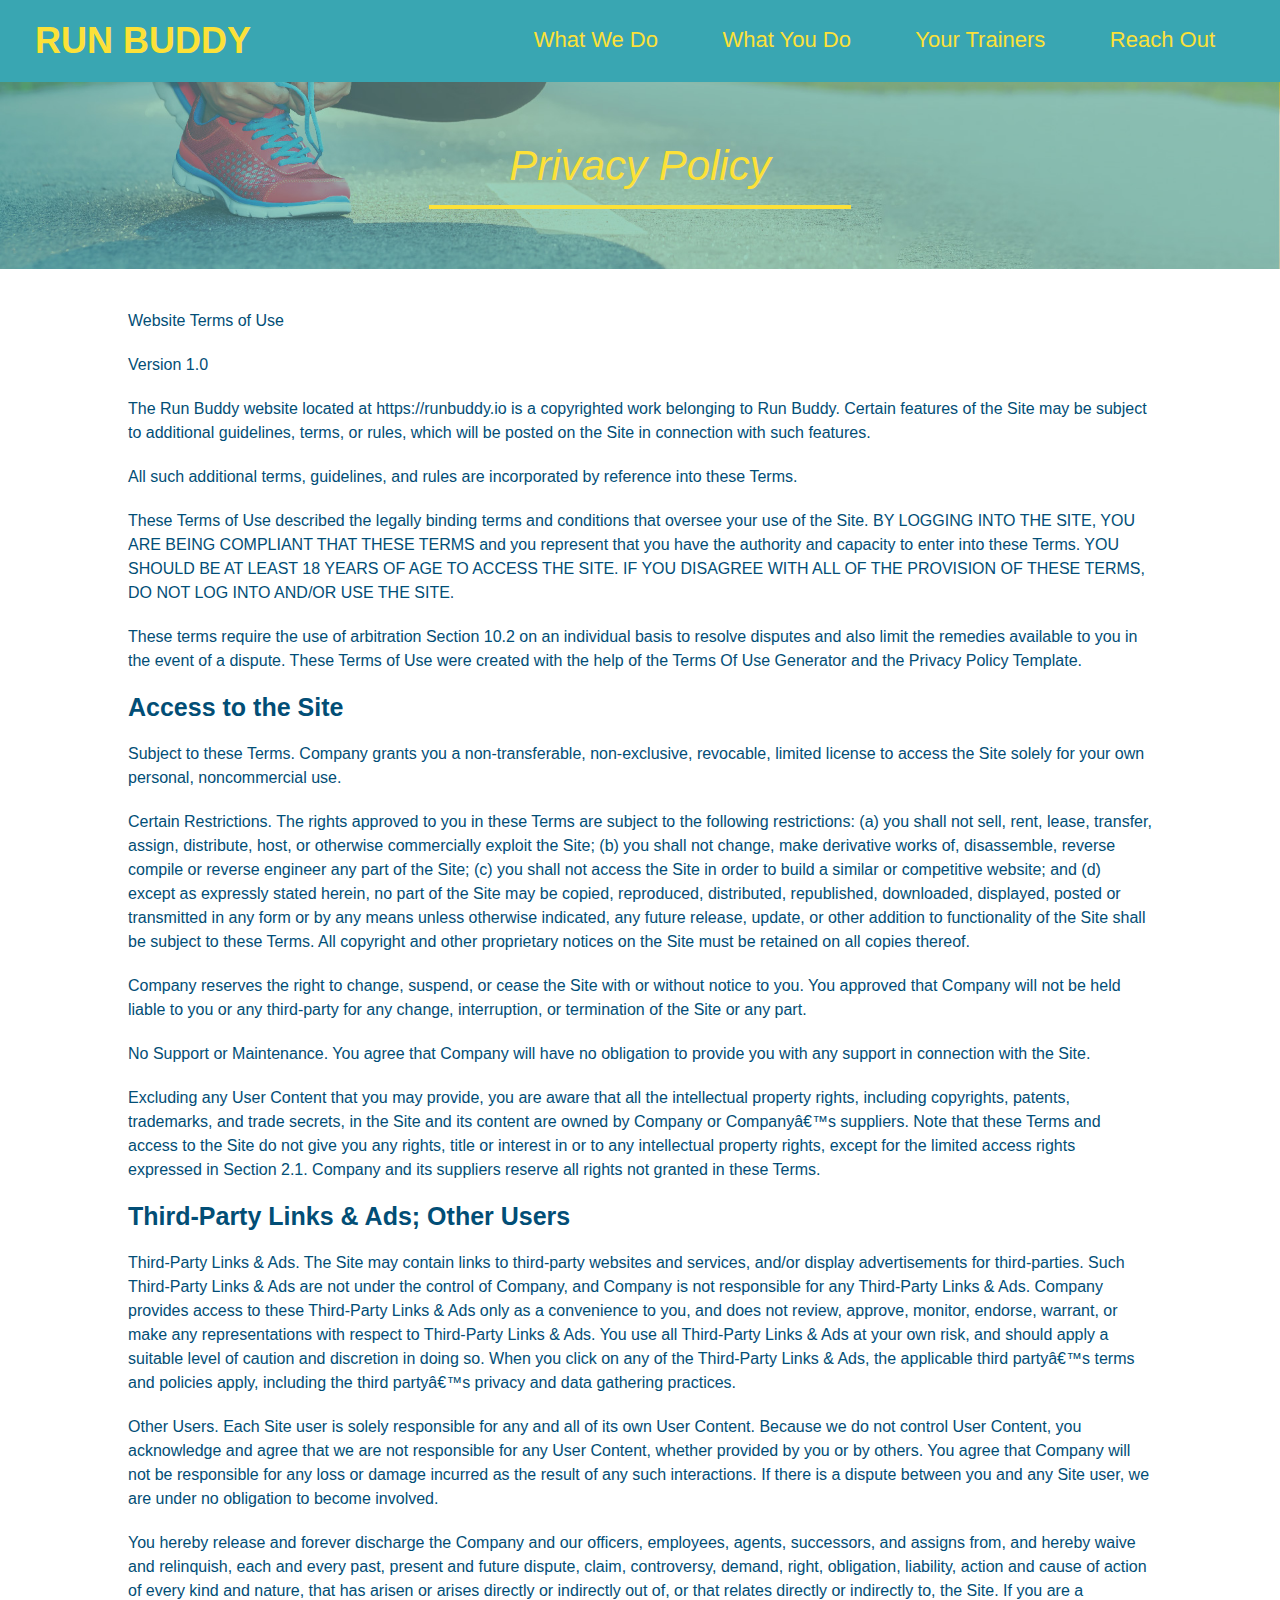
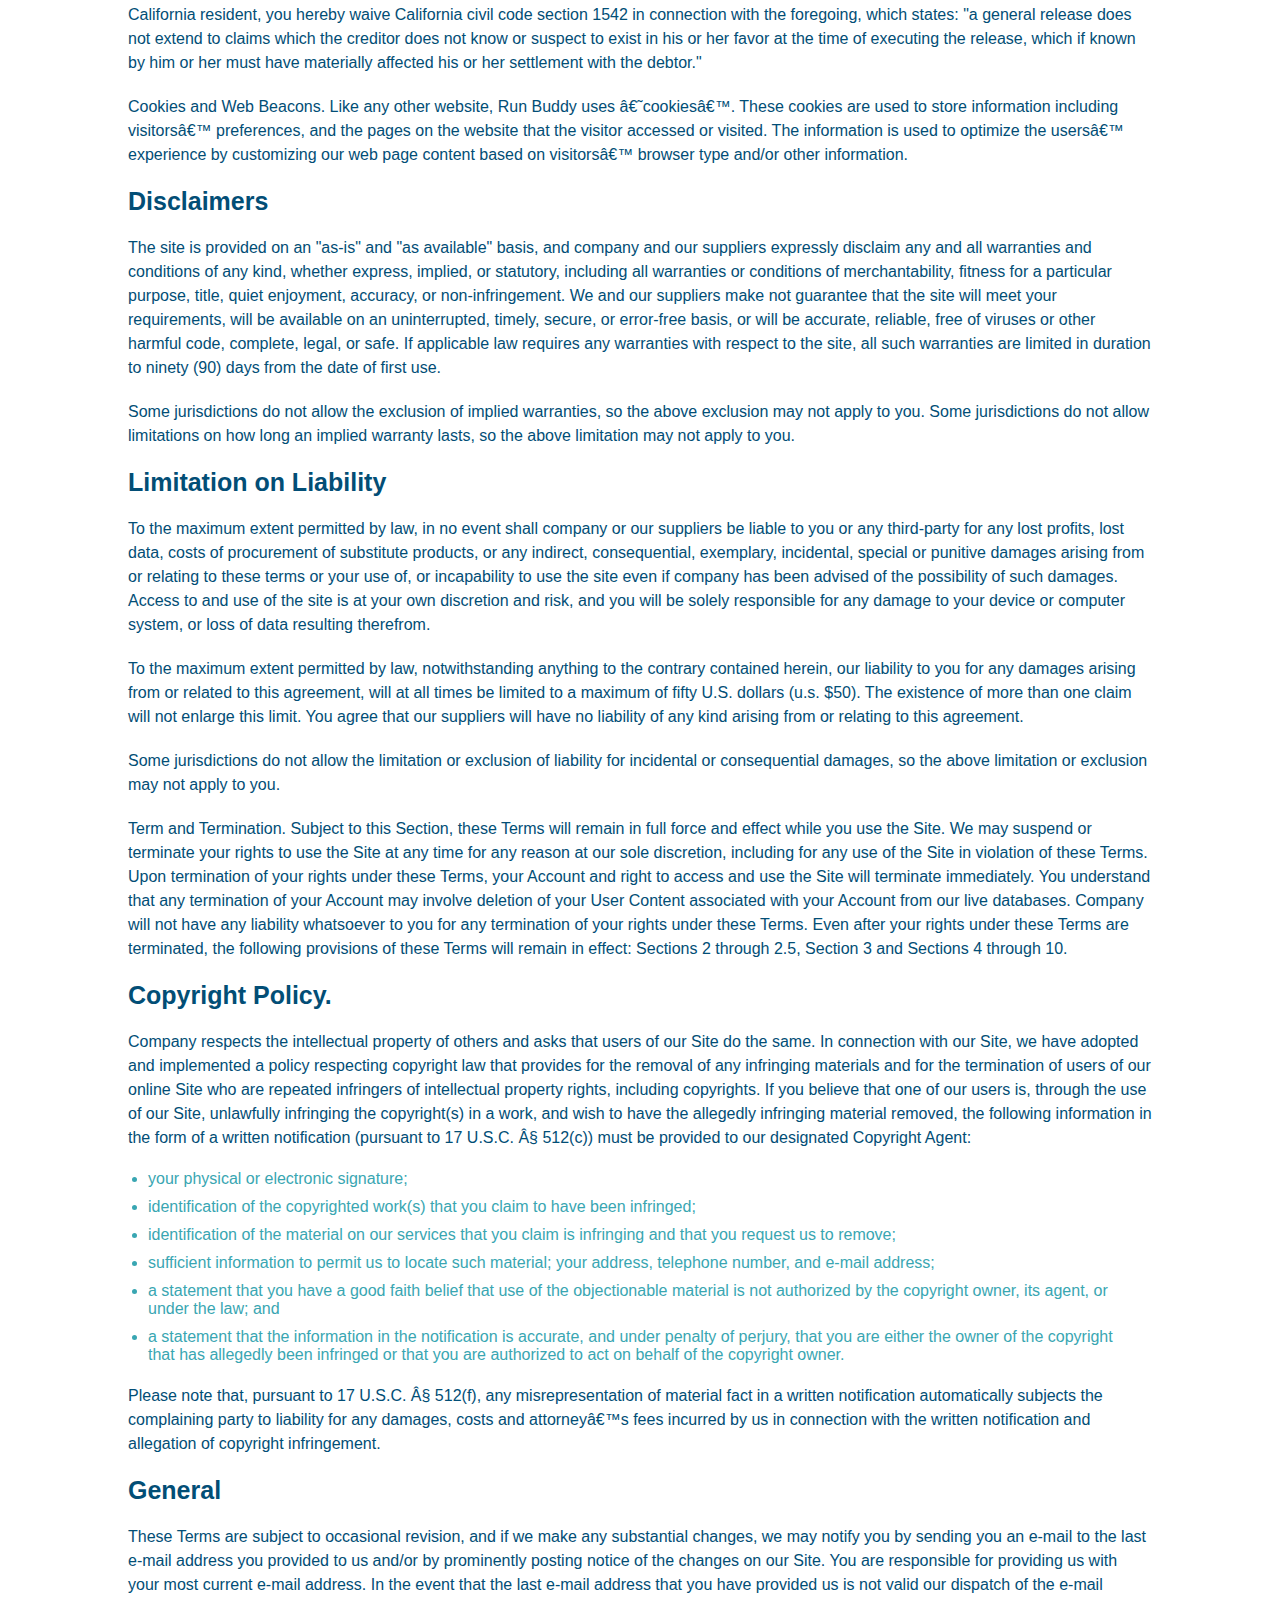
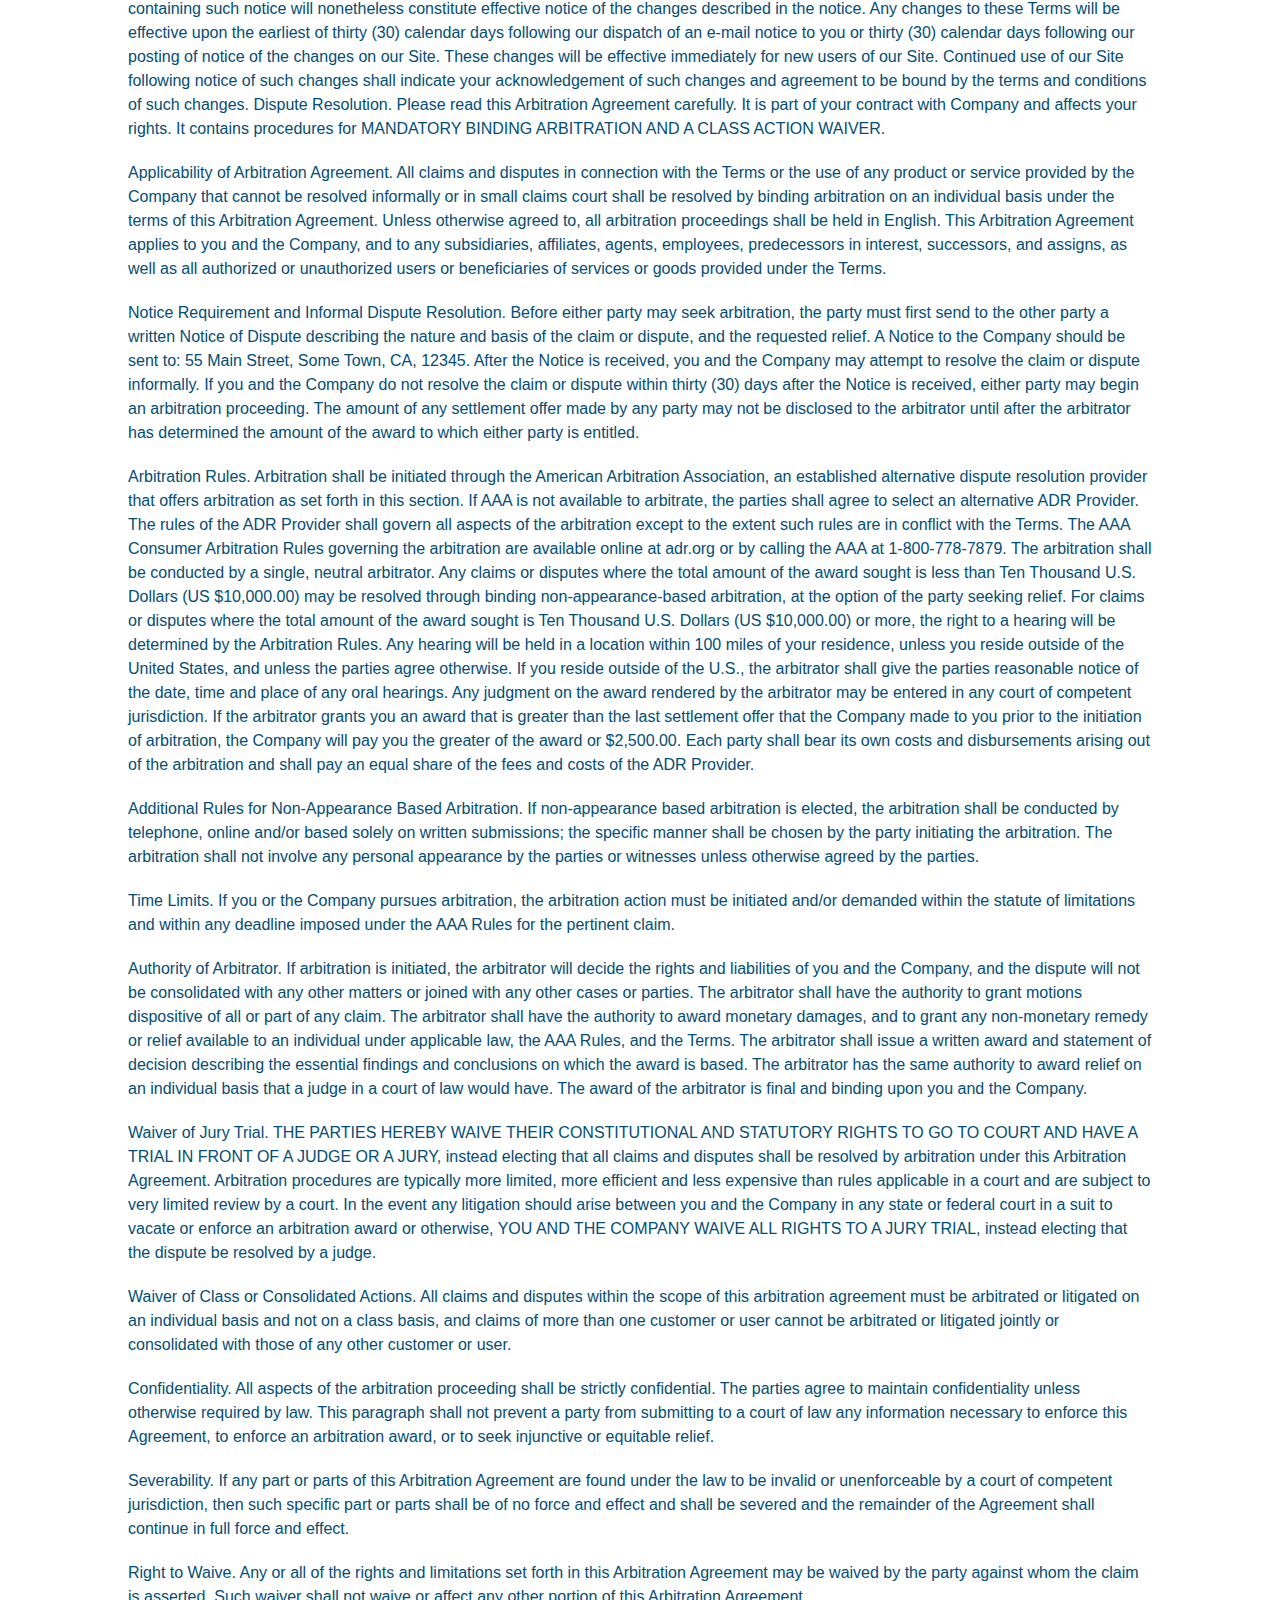
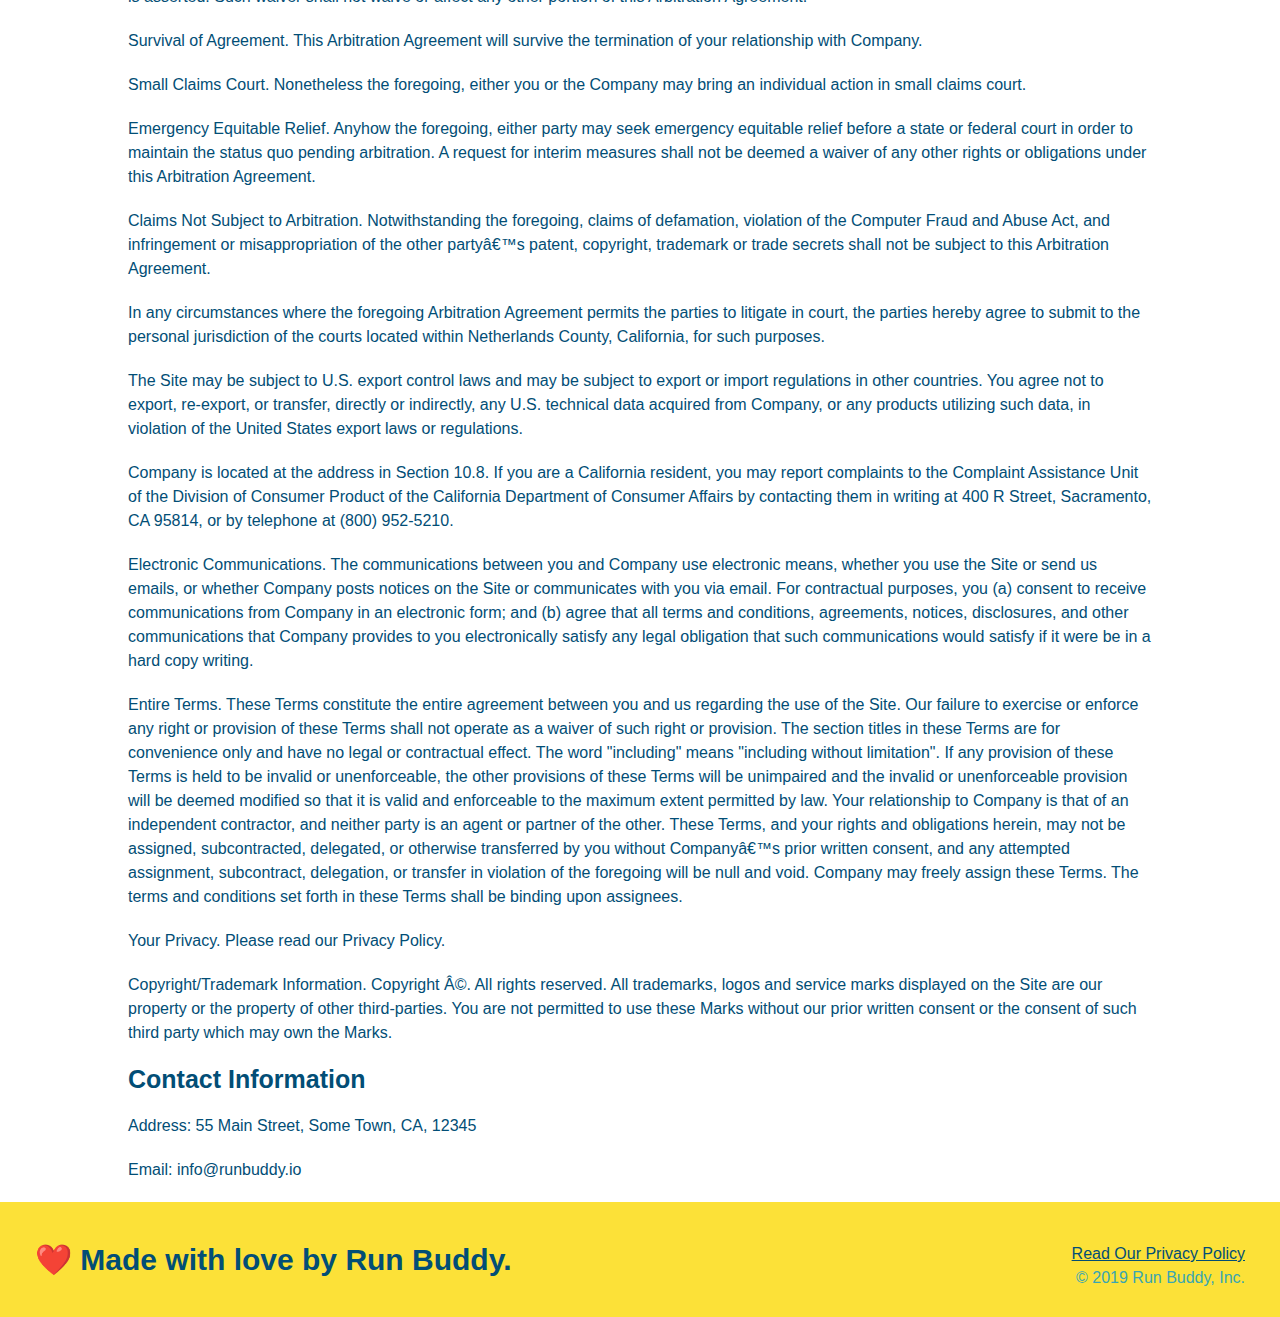
==== privacy-policy.html @ bdd47d27 "add privacy policy and style sheet" ====
<html lang="en">
  <head>
    <meta charset="UTF-8" />
    <title>Privacy Policy - Run Buddy</title>
    <link rel="stylesheet" href="./assets/css/style.css" />
    <link rel="stylesheet" href="./assets/css/secondary-styles.css" />
   
  </head>
  <body>
    <header>
         
        <h1>
            <a href="/">RUN BUDDY</a>
        </h1>
        <nav>
            <ul>
                <li>
                    <a href="./index.html#what-we-do">What We Do</a>
                </li>
                <li>
                    <a href="./index.html#what-you-do">What You Do</a>
                </li>
                <li>
                    <a href="./index.html#your-trainers">Your Trainers</a>
                </li>
                <li>
                    <a href="./index.html#reach-out">Reach Out</a>
                </li>
            </ul>
        </nav> 
    </header>
    <section class="hero">
        <h2 class="page-title">
            Privacy Policy
          </h2>
    </section>
        <article class="secondary-content">
        
              
      <p>
        Website Terms of Use
      </p>

      <p>
        Version 1.0
      </p>

      <p>
        The Run Buddy website located at https://runbuddy.io is a copyrighted work belonging to Run Buddy. Certain
        features of the Site may be subject to additional guidelines, terms, or rules, which will be posted on the Site
        in connection with such features.
      </p>

      <p>
        All such additional terms, guidelines, and rules are incorporated by reference into these Terms.
      </p>

      <p>
        These Terms of Use described the legally binding terms and conditions that oversee your use of the Site. BY
        LOGGING INTO THE SITE, YOU ARE BEING COMPLIANT THAT THESE TERMS and you represent that you have the authority
        and capacity to enter into these Terms. YOU SHOULD BE AT LEAST 18 YEARS OF AGE TO ACCESS THE SITE. IF YOU
        DISAGREE WITH ALL OF THE PROVISION OF THESE TERMS, DO NOT LOG INTO AND/OR USE THE SITE.
      </p>

      <p>
        These terms require the use of arbitration Section 10.2 on an individual basis to resolve disputes and also
        limit the remedies available to you in the event of a dispute. These Terms of Use were created with the help of
        the Terms Of Use Generator and the Privacy Policy Template.
      </p>

      <h3>
        Access to the Site
      </h3>

      <p>
        Subject to these Terms. Company grants you a non-transferable, non-exclusive, revocable, limited license to
        access the Site solely for your own personal, noncommercial use.
      </p>

      <p>
        Certain Restrictions. The rights approved to you in these Terms are subject to the following restrictions: (a)
        you shall not sell, rent, lease, transfer, assign, distribute, host, or otherwise commercially exploit the Site;
        (b) you shall not change, make derivative works of, disassemble, reverse compile or reverse engineer any part of
        the Site; (c) you shall not access the Site in order to build a similar or competitive website; and (d) except
        as expressly stated herein, no part of the Site may be copied, reproduced, distributed, republished, downloaded,
        displayed, posted or transmitted in any form or by any means unless otherwise indicated, any future release,
        update, or other addition to functionality of the Site shall be subject to these Terms. All copyright and other
        proprietary notices on the Site must be retained on all copies thereof.
      </p>

      <p>
        Company reserves the right to change, suspend, or cease the Site with or without notice to you. You approved
        that Company will not be held liable to you or any third-party for any change, interruption, or termination of
        the Site or any part.
      </p>

      <p>
        No Support or Maintenance. You agree that Company will have no obligation to provide you with any support in
        connection with the Site.
      </p>

      <p>
        Excluding any User Content that you may provide, you are aware that all the intellectual property rights,
        including copyrights, patents, trademarks, and trade secrets, in the Site and its content are owned by Company
        or Companyâ€™s suppliers. Note that these Terms and access to the Site do not give you any rights, title or
        interest in or to any intellectual property rights, except for the limited access rights expressed in Section
        2.1. Company and its suppliers reserve all rights not granted in these Terms.
      </p>

      <h3>
        Third-Party Links & Ads; Other Users
      </h3>

      <p>
        Third-Party Links & Ads. The Site may contain links to third-party websites and services, and/or display
        advertisements for third-parties. Such Third-Party Links & Ads are not under the control of Company, and Company
        is not responsible for any Third-Party Links & Ads. Company provides access to these Third-Party Links & Ads
        only as a convenience to you, and does not review, approve, monitor, endorse, warrant, or make any
        representations with respect to Third-Party Links & Ads. You use all Third-Party Links & Ads at your own risk,
        and should apply a suitable level of caution and discretion in doing so. When you click on any of the
        Third-Party Links & Ads, the applicable third partyâ€™s terms and policies apply, including the third partyâ€™s
        privacy and data gathering practices.
      </p>

      <p>
        Other Users. Each Site user is solely responsible for any and all of its own User Content. Because we do not
        control User Content, you acknowledge and agree that we are not responsible for any User Content, whether
        provided by you or by others. You agree that Company will not be responsible for any loss or damage incurred as
        the result of any such interactions. If there is a dispute between you and any Site user, we are under no
        obligation to become involved.
      </p>

      <p>
        You hereby release and forever discharge the Company and our officers, employees, agents, successors, and
        assigns from, and hereby waive and relinquish, each and every past, present and future dispute, claim,
        controversy, demand, right, obligation, liability, action and cause of action of every kind and nature, that has
        arisen or arises directly or indirectly out of, or that relates directly or indirectly to, the Site. If you are
        a California resident, you hereby waive California civil code section 1542 in connection with the foregoing,
        which states: "a general release does not extend to claims which the creditor does not know or suspect to exist
        in his or her favor at the time of executing the release, which if known by him or her must have materially
        affected his or her settlement with the debtor."
      </p>

      <p>
        Cookies and Web Beacons. Like any other website, Run Buddy uses â€˜cookiesâ€™. These cookies are used to store
        information including visitorsâ€™ preferences, and the pages on the website that the visitor accessed or visited.
        The information is used to optimize the usersâ€™ experience by customizing our web page content based on visitorsâ€™
        browser type and/or other information.
      </p>

      <h3>
        Disclaimers
      </h3>

      <p>
        The site is provided on an "as-is" and "as available" basis, and company and our suppliers expressly disclaim
        any and all warranties and conditions of any kind, whether express, implied, or statutory, including all
        warranties or conditions of merchantability, fitness for a particular purpose, title, quiet enjoyment, accuracy,
        or non-infringement. We and our suppliers make not guarantee that the site will meet your requirements, will be
        available on an uninterrupted, timely, secure, or error-free basis, or will be accurate, reliable, free of
        viruses or other harmful code, complete, legal, or safe. If applicable law requires any warranties with respect
        to the site, all such warranties are limited in duration to ninety (90) days from the date of first use.
      </p>

      <p>
        Some jurisdictions do not allow the exclusion of implied warranties, so the above exclusion may not apply to
        you. Some jurisdictions do not allow limitations on how long an implied warranty lasts, so the above limitation
        may not apply to you.
      </p>

      <h3>
        Limitation on Liability
      </h3>

      <p>
        To the maximum extent permitted by law, in no event shall company or our suppliers be liable to you or any
        third-party for any lost profits, lost data, costs of procurement of substitute products, or any indirect,
        consequential, exemplary, incidental, special or punitive damages arising from or relating to these terms or
        your use of, or incapability to use the site even if company has been advised of the possibility of such
        damages. Access to and use of the site is at your own discretion and risk, and you will be solely responsible
        for any damage to your device or computer system, or loss of data resulting therefrom.
      </p>

      <p>
        To the maximum extent permitted by law, notwithstanding anything to the contrary contained herein, our liability
        to you for any damages arising from or related to this agreement, will at all times be limited to a maximum of
        fifty U.S. dollars (u.s. $50). The existence of more than one claim will not enlarge this limit. You agree that
        our suppliers will have no liability of any kind arising from or relating to this agreement.
      </p>

      <p>
        Some jurisdictions do not allow the limitation or exclusion of liability for incidental or consequential
        damages, so the above limitation or exclusion may not apply to you.
      </p>

      <p>
        Term and Termination. Subject to this Section, these Terms will remain in full force and effect while you use
        the Site. We may suspend or terminate your rights to use the Site at any time for any reason at our sole
        discretion, including for any use of the Site in violation of these Terms. Upon termination of your rights under
        these Terms, your Account and right to access and use the Site will terminate immediately. You understand that
        any termination of your Account may involve deletion of your User Content associated with your Account from our
        live databases. Company will not have any liability whatsoever to you for any termination of your rights under
        these Terms. Even after your rights under these Terms are terminated, the following provisions of these Terms
        will remain in effect: Sections 2 through 2.5, Section 3 and Sections 4 through 10.
      </p>

      <h3>
        Copyright Policy.
      </h3>

      <p>
        Company respects the intellectual property of others and asks that users of our Site do the same. In connection
        with our Site, we have adopted and implemented a policy respecting copyright law that provides for the removal
        of any infringing materials and for the termination of users of our online Site who are repeated infringers of
        intellectual property rights, including copyrights. If you believe that one of our users is, through the use of
        our Site, unlawfully infringing the copyright(s) in a work, and wish to have the allegedly infringing material
        removed, the following information in the form of a written notification (pursuant to 17 U.S.C. Â§ 512(c)) must
        be provided to our designated Copyright Agent:
      </p>

      <ul>
        <li>
          your physical or electronic signature;
        </li>
        <li>
          identification of the copyrighted work(s) that you claim to have been infringed;
        </li>
        <li>
          identification of the material on our services that you claim is infringing and that you request us to remove;
        </li>
        <li>
          sufficient information to permit us to locate such material; your address, telephone number, and e-mail
          address;
        </li>
        <li>
          a statement that you have a good faith belief that use of the objectionable material is not authorized by the
          copyright owner, its agent, or under the law; and
        </li>
        <li>
          a statement that the information in the notification is accurate, and under penalty of perjury, that you are
          either the owner of the copyright that has allegedly been infringed or that you are authorized to act on
          behalf of the copyright owner.
        </li>
      </ul>

      <p>
        Please note that, pursuant to 17 U.S.C. Â§ 512(f), any misrepresentation of material fact in a written
        notification automatically subjects the complaining party to liability for any damages, costs and attorneyâ€™s
        fees incurred by us in connection with the written notification and allegation of copyright infringement.
      </p>

      <h3>
        General
      </h3>

      <p>
        These Terms are subject to occasional revision, and if we make any substantial changes, we may notify you by
        sending you an e-mail to the last e-mail address you provided to us and/or by prominently posting notice of the
        changes on our Site. You are responsible for providing us with your most current e-mail address. In the event
        that the last e-mail address that you have provided us is not valid our dispatch of the e-mail containing such
        notice will nonetheless constitute effective notice of the changes described in the notice. Any changes to these
        Terms will be effective upon the earliest of thirty (30) calendar days following our dispatch of an e-mail
        notice to you or thirty (30) calendar days following our posting of notice of the changes on our Site. These
        changes will be effective immediately for new users of our Site. Continued use of our Site following notice of
        such changes shall indicate your acknowledgement of such changes and agreement to be bound by the terms and
        conditions of such changes. Dispute Resolution. Please read this Arbitration Agreement carefully. It is part of
        your contract with Company and affects your rights. It contains procedures for MANDATORY BINDING ARBITRATION AND
        A CLASS ACTION WAIVER.
      </p>

      <p>
        Applicability of Arbitration Agreement. All claims and disputes in connection with the Terms or the use of any
        product or service provided by the Company that cannot be resolved informally or in small claims court shall be
        resolved by binding arbitration on an individual basis under the terms of this Arbitration Agreement. Unless
        otherwise agreed to, all arbitration proceedings shall be held in English. This Arbitration Agreement applies to
        you and the Company, and to any subsidiaries, affiliates, agents, employees, predecessors in interest,
        successors, and assigns, as well as all authorized or unauthorized users or beneficiaries of services or goods
        provided under the Terms.
      </p>

      <p>
        Notice Requirement and Informal Dispute Resolution. Before either party may seek arbitration, the party must
        first send to the other party a written Notice of Dispute describing the nature and basis of the claim or
        dispute, and the requested relief. A Notice to the Company should be sent to: 55 Main Street, Some Town, CA,
        12345. After the Notice is received, you and the Company may attempt to resolve the claim or dispute informally.
        If you and the Company do not resolve the claim or dispute within thirty (30) days after the Notice is received,
        either party may begin an arbitration proceeding. The amount of any settlement offer made by any party may not
        be disclosed to the arbitrator until after the arbitrator has determined the amount of the award to which either
        party is entitled.
      </p>

      <p>
        Arbitration Rules. Arbitration shall be initiated through the American Arbitration Association, an established
        alternative dispute resolution provider that offers arbitration as set forth in this section. If AAA is not
        available to arbitrate, the parties shall agree to select an alternative ADR Provider. The rules of the ADR
        Provider shall govern all aspects of the arbitration except to the extent such rules are in conflict with the
        Terms. The AAA Consumer Arbitration Rules governing the arbitration are available online at adr.org or by
        calling the AAA at 1-800-778-7879. The arbitration shall be conducted by a single, neutral arbitrator. Any
        claims or disputes where the total amount of the award sought is less than Ten Thousand U.S. Dollars (US
        $10,000.00) may be resolved through binding non-appearance-based arbitration, at the option of the party seeking
        relief. For claims or disputes where the total amount of the award sought is Ten Thousand U.S. Dollars (US
        $10,000.00) or more, the right to a hearing will be determined by the Arbitration Rules. Any hearing will be
        held in a location within 100 miles of your residence, unless you reside outside of the United States, and
        unless the parties agree otherwise. If you reside outside of the U.S., the arbitrator shall give the parties
        reasonable notice of the date, time and place of any oral hearings. Any judgment on the award rendered by the
        arbitrator may be entered in any court of competent jurisdiction. If the arbitrator grants you an award that is
        greater than the last settlement offer that the Company made to you prior to the initiation of arbitration, the
        Company will pay you the greater of the award or $2,500.00. Each party shall bear its own costs and
        disbursements arising out of the arbitration and shall pay an equal share of the fees and costs of the ADR
        Provider.
      </p>

      <p>
        Additional Rules for Non-Appearance Based Arbitration. If non-appearance based arbitration is elected, the
        arbitration shall be conducted by telephone, online and/or based solely on written submissions; the specific
        manner shall be chosen by the party initiating the arbitration. The arbitration shall not involve any personal
        appearance by the parties or witnesses unless otherwise agreed by the parties.
      </p>

      <p>
        Time Limits. If you or the Company pursues arbitration, the arbitration action must be initiated and/or demanded
        within the statute of limitations and within any deadline imposed under the AAA Rules for the pertinent claim.
      </p>

      <p>
        Authority of Arbitrator. If arbitration is initiated, the arbitrator will decide the rights and liabilities of
        you and the Company, and the dispute will not be consolidated with any other matters or joined with any other
        cases or parties. The arbitrator shall have the authority to grant motions dispositive of all or part of any
        claim. The arbitrator shall have the authority to award monetary damages, and to grant any non-monetary remedy
        or relief available to an individual under applicable law, the AAA Rules, and the Terms. The arbitrator shall
        issue a written award and statement of decision describing the essential findings and conclusions on which the
        award is based. The arbitrator has the same authority to award relief on an individual basis that a judge in a
        court of law would have. The award of the arbitrator is final and binding upon you and the Company.
      </p>

      <p>
        Waiver of Jury Trial. THE PARTIES HEREBY WAIVE THEIR CONSTITUTIONAL AND STATUTORY RIGHTS TO GO TO COURT AND HAVE
        A TRIAL IN FRONT OF A JUDGE OR A JURY, instead electing that all claims and disputes shall be resolved by
        arbitration under this Arbitration Agreement. Arbitration procedures are typically more limited, more efficient
        and less expensive than rules applicable in a court and are subject to very limited review by a court. In the
        event any litigation should arise between you and the Company in any state or federal court in a suit to vacate
        or enforce an arbitration award or otherwise, YOU AND THE COMPANY WAIVE ALL RIGHTS TO A JURY TRIAL, instead
        electing that the dispute be resolved by a judge.
      </p>

      <p>
        Waiver of Class or Consolidated Actions. All claims and disputes within the scope of this arbitration agreement
        must be arbitrated or litigated on an individual basis and not on a class basis, and claims of more than one
        customer or user cannot be arbitrated or litigated jointly or consolidated with those of any other customer or
        user.
      </p>

      <p>
        Confidentiality. All aspects of the arbitration proceeding shall be strictly confidential. The parties agree to
        maintain confidentiality unless otherwise required by law. This paragraph shall not prevent a party from
        submitting to a court of law any information necessary to enforce this Agreement, to enforce an arbitration
        award, or to seek injunctive or equitable relief.
      </p>

      <p>
        Severability. If any part or parts of this Arbitration Agreement are found under the law to be invalid or
        unenforceable by a court of competent jurisdiction, then such specific part or parts shall be of no force and
        effect and shall be severed and the remainder of the Agreement shall continue in full force and effect.
      </p>

      <p>
        Right to Waive. Any or all of the rights and limitations set forth in this Arbitration Agreement may be waived
        by the party against whom the claim is asserted. Such waiver shall not waive or affect any other portion of this
        Arbitration Agreement.
      </p>

      <p>
        Survival of Agreement. This Arbitration Agreement will survive the termination of your relationship with
        Company.
      </p>

      <p>
        Small Claims Court. Nonetheless the foregoing, either you or the Company may bring an individual action in small
        claims court.
      </p>

      <p>
        Emergency Equitable Relief. Anyhow the foregoing, either party may seek emergency equitable relief before a
        state or federal court in order to maintain the status quo pending arbitration. A request for interim measures
        shall not be deemed a waiver of any other rights or obligations under this Arbitration Agreement.
      </p>

      <p>
        Claims Not Subject to Arbitration. Notwithstanding the foregoing, claims of defamation, violation of the
        Computer Fraud and Abuse Act, and infringement or misappropriation of the other partyâ€™s patent, copyright,
        trademark or trade secrets shall not be subject to this Arbitration Agreement.
      </p>

      <p>
        In any circumstances where the foregoing Arbitration Agreement permits the parties to litigate in court, the
        parties hereby agree to submit to the personal jurisdiction of the courts located within Netherlands County,
        California, for such purposes.
      </p>

      <p>
        The Site may be subject to U.S. export control laws and may be subject to export or import regulations in other
        countries. You agree not to export, re-export, or transfer, directly or indirectly, any U.S. technical data
        acquired from Company, or any products utilizing such data, in violation of the United States export laws or
        regulations.
      </p>

      <p>
        Company is located at the address in Section 10.8. If you are a California resident, you may report complaints
        to the Complaint Assistance Unit of the Division of Consumer Product of the California Department of Consumer
        Affairs by contacting them in writing at 400 R Street, Sacramento, CA 95814, or by telephone at (800) 952-5210.
      </p>

      <p>
        Electronic Communications. The communications between you and Company use electronic means, whether you use the
        Site or send us emails, or whether Company posts notices on the Site or communicates with you via email. For
        contractual purposes, you (a) consent to receive communications from Company in an electronic form; and (b)
        agree that all terms and conditions, agreements, notices, disclosures, and other communications that Company
        provides to you electronically satisfy any legal obligation that such communications would satisfy if it were be
        in a hard copy writing.
      </p>

      <p>
        Entire Terms. These Terms constitute the entire agreement between you and us regarding the use of the Site. Our
        failure to exercise or enforce any right or provision of these Terms shall not operate as a waiver of such right
        or provision. The section titles in these Terms are for convenience only and have no legal or contractual
        effect. The word "including" means "including without limitation". If any provision of these Terms is held to be
        invalid or unenforceable, the other provisions of these Terms will be unimpaired and the invalid or
        unenforceable provision will be deemed modified so that it is valid and enforceable to the maximum extent
        permitted by law. Your relationship to Company is that of an independent contractor, and neither party is an
        agent or partner of the other. These Terms, and your rights and obligations herein, may not be assigned,
        subcontracted, delegated, or otherwise transferred by you without Companyâ€™s prior written consent, and any
        attempted assignment, subcontract, delegation, or transfer in violation of the foregoing will be null and void.
        Company may freely assign these Terms. The terms and conditions set forth in these Terms shall be binding upon
        assignees.
      </p>

      <p>
        Your Privacy. Please read our Privacy Policy.
      </p>

      <p>
        Copyright/Trademark Information. Copyright Â©. All rights reserved. All trademarks, logos and service marks
        displayed on the Site are our property or the property of other third-parties. You are not permitted to use
        these Marks without our prior written consent or the consent of such third party which may own the Marks.
      </p>

      <h3>
        Contact Information
      </h3>

      <p>
        Address: 55 Main Street, Some Town, CA, 12345
      </p>

      <p>
        Email: info@runbuddy.io
      </p>
    </article>
 
    <footer>
        <h2>❤️ Made with love by Run Buddy.</h2>
        <div>
            <a href="#">Read Our Privacy Policy</a><br />
            &copy; 2019 Run Buddy, Inc.
        </div>
    </footer> 
  </body>
</html>
---- assets/css/style.css ----
* {
    margin: 0;
    padding: 0;
    box-sizing: border-box;
  }
header {
    padding: 20px 35px;
    background-color: #39a6b2;

   
  }
header h1 {
    font-weight: bold;
    font-size: 36px;
    color: #fce138;
    margin: 0;
    display: inline;
  }
  
header a {
    text-decoration: none;
    color: #fce138;
  }
header nav {
    float: right;
    margin: 7px 0;
  }
header nav ul li {
    display: inline;
  }
header nav ul li a {
    margin: 0 30px;
    font-weight: lighter;
    font-size: 22px;
  }
body {
    color: #39a6b2;
    font-family: Helvetica, Arial, sans-serif;
}
footer {
    background: #fce138;
    width: 100%;
    padding: 40px 35px;
  }
  footer h2 {
    display: inline;
    color: #024e76;
    font-size: 30px;
    margin: 0;
  }
  footer div {
    float: right;
    line-height: 1.5;
    text-align: right;
  }
  footer a {
    color: #024e76;
  }
  section {
    padding: 60px;
  }
  .hero {
    background-image: url("../images/hero-bg.jpg");
    height: 600px;
    background-size: cover;
    background-position: center;
    position: relative;
  }
  .hero-form {
    background-color:#fce138;
    padding: 20px;
    width: 500px;
    color:#024e76;
    border: solid 3px #024e76;
    position: absolute;
    bottom: 120px;
    right: 140px;
  }
  .hero-form h3 {
    font-size: 24px;
    margin: 0 0 0 0;
  }
  .hero-form p {
    margin: 5px 0 15px 0;
  }
  .form-input {
    border: 1px solid #024e76;
    display: block;
    padding: 7px 15px;
    font-size: 16px;
    color: #024e76;
    width: 100%;
    margin-bottom: 15px;
  }
  .hero-form label {
    margin: 0 5px;
  }  
  .hero-form button {
    color: #fce138;
    background-color: #024e76;
    border: none;
    padding: 10px 20px;
    font-size: 16px;
  }
  .intro {
    text-align: center;
  }
 
  .intro p {
    line-height: 1.7;
    color: #39a6b2;
    width: 80%;
    font-size: 20px;
    margin: 0 auto;
  }
  .steps {
    text-align: center;
    background: #fce138;
  }
  .section-title {
    font-size: 55px;
    color: #024e76;
    margin-bottom: 35px;
    padding: 0 100px 20px 100px;
    display: inline-block;
    border-bottom: 3px solid;
  }
  
  .primary-border {
    border-color: #fce138;
  }
  
  .secondary-border {
    border-color: #39a6b2;
  }
  .steps div {
    margin-bottom: 80px;
  }
  
  .steps img {
    width: 15%;
    margin: 10px 0;
  }
  
  .steps h3 {
    color: #024e76;
    font-size: 46px;
    margin-top: 10px;
  }
  
  .steps p {
    color: #39a6b2;
    font-size: 23px;
  }
  .steps span {
    font-size: 38px;
  }
  .trainers {
    text-align: center;
  }
  
  .trainer {
    width: 900px;
    margin: 0 auto 30px auto;
    background: #024e76;
    color: #fce138;
    overflow: auto;
}
.trainer img {
  width: 35%;
  float: left;
}

.trainer-bio {
  padding: 35px;
  float: left;
  width: 65%;
}
.text-left {
  text-align: left;
}

.text-right {
  text-align: right;
}
.trainer-bio h3 {
  font-size: 32px;
  margin-bottom: 8px;
}

.trainer-bio h4 {
  font-weight: lighter;
  font-size: 26px;
  margin-bottom: 25px;
}

.trainer-bio p {
  font-size: 17px;
  line-height: 1.3;
}

.contact {
  text-align: center;
  background: #024e76;
}
.contact h2 {
  color: #fce138;
}
.contact-info iframe {
  width: 400px;
  height: 400px;
}
.contact-info div {
  width: 410px;
  display: inline-block;
  vertical-align: top;
  text-align: left;
  margin: 30px 0 0 60px;
  color: white;
}

.contact-info h3 {
  color: #fce138;
  font-size: 32px;
}

.contact-info p, .contact-info address {
  margin: 20px 0;
  line-height: 1.5;
  font-size: 20px;
  font-style: normal;
}

.contact-info a {
  color: #fce138;
}
---- assets/css/secondary-styles.css ----
.hero {
    background-position: bottom;
    height: auto;
    text-align: center;
    margin-bottom: 40px;
  }
  
  .page-title {
    color: #fce138;
    display: inline-block;
    border-bottom: 4px solid #fce138;
    padding: 0 80px 15px 80px;
    font-weight: normal;
    font-size: 42px;
    font-style: italic;
  }
  
  .secondary-content {
    width: 80%;
    margin: 0 auto;
    color: #024e76;
  }
  
  .secondary-content h3 {
    font-size: 25px;
    margin: 20px 0;
  }
  
  .secondary-content p {
    font-size: 16px;
    line-height: 1.5;
    margin: 20px 0;
  }
  
  .secondary-content ul {
    margin: 15px 20px;
  }
  
  .secondary-content li {
    color: #39a6b2;
    margin: 10px 0;
  }
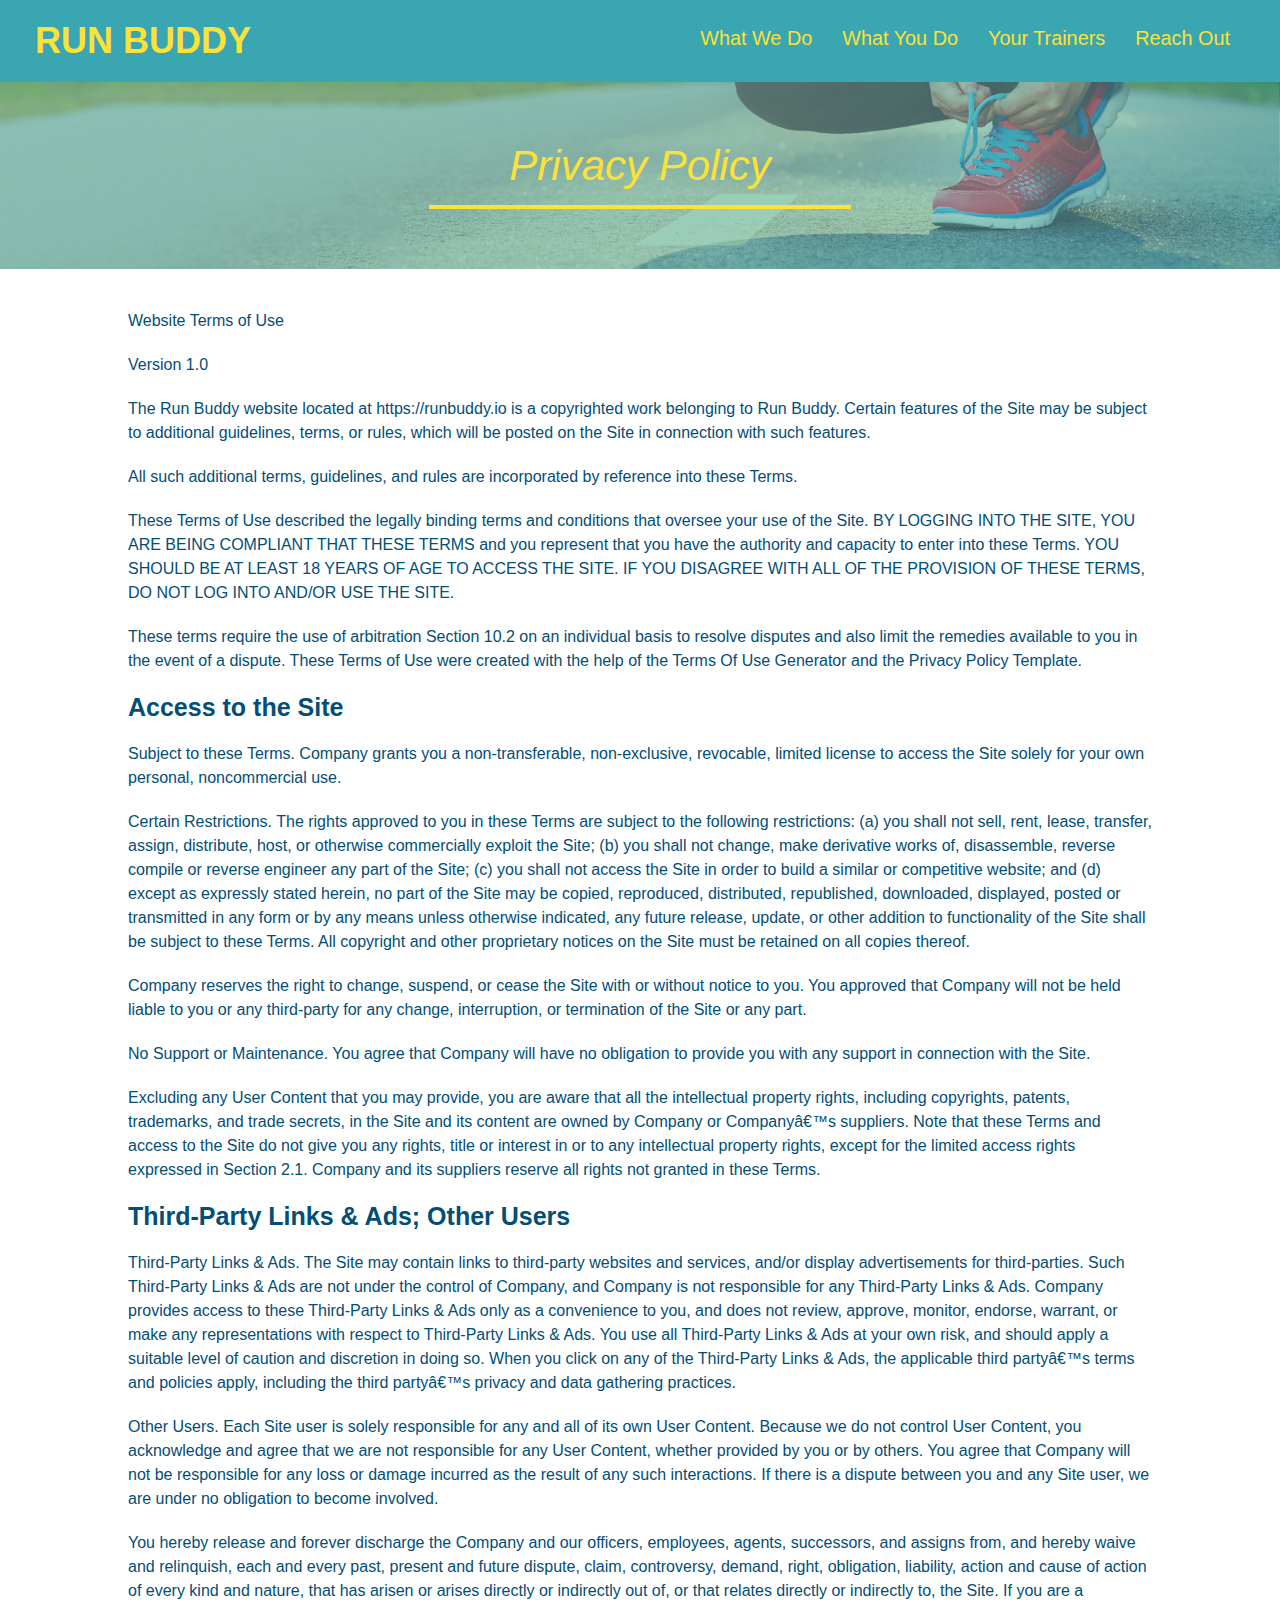
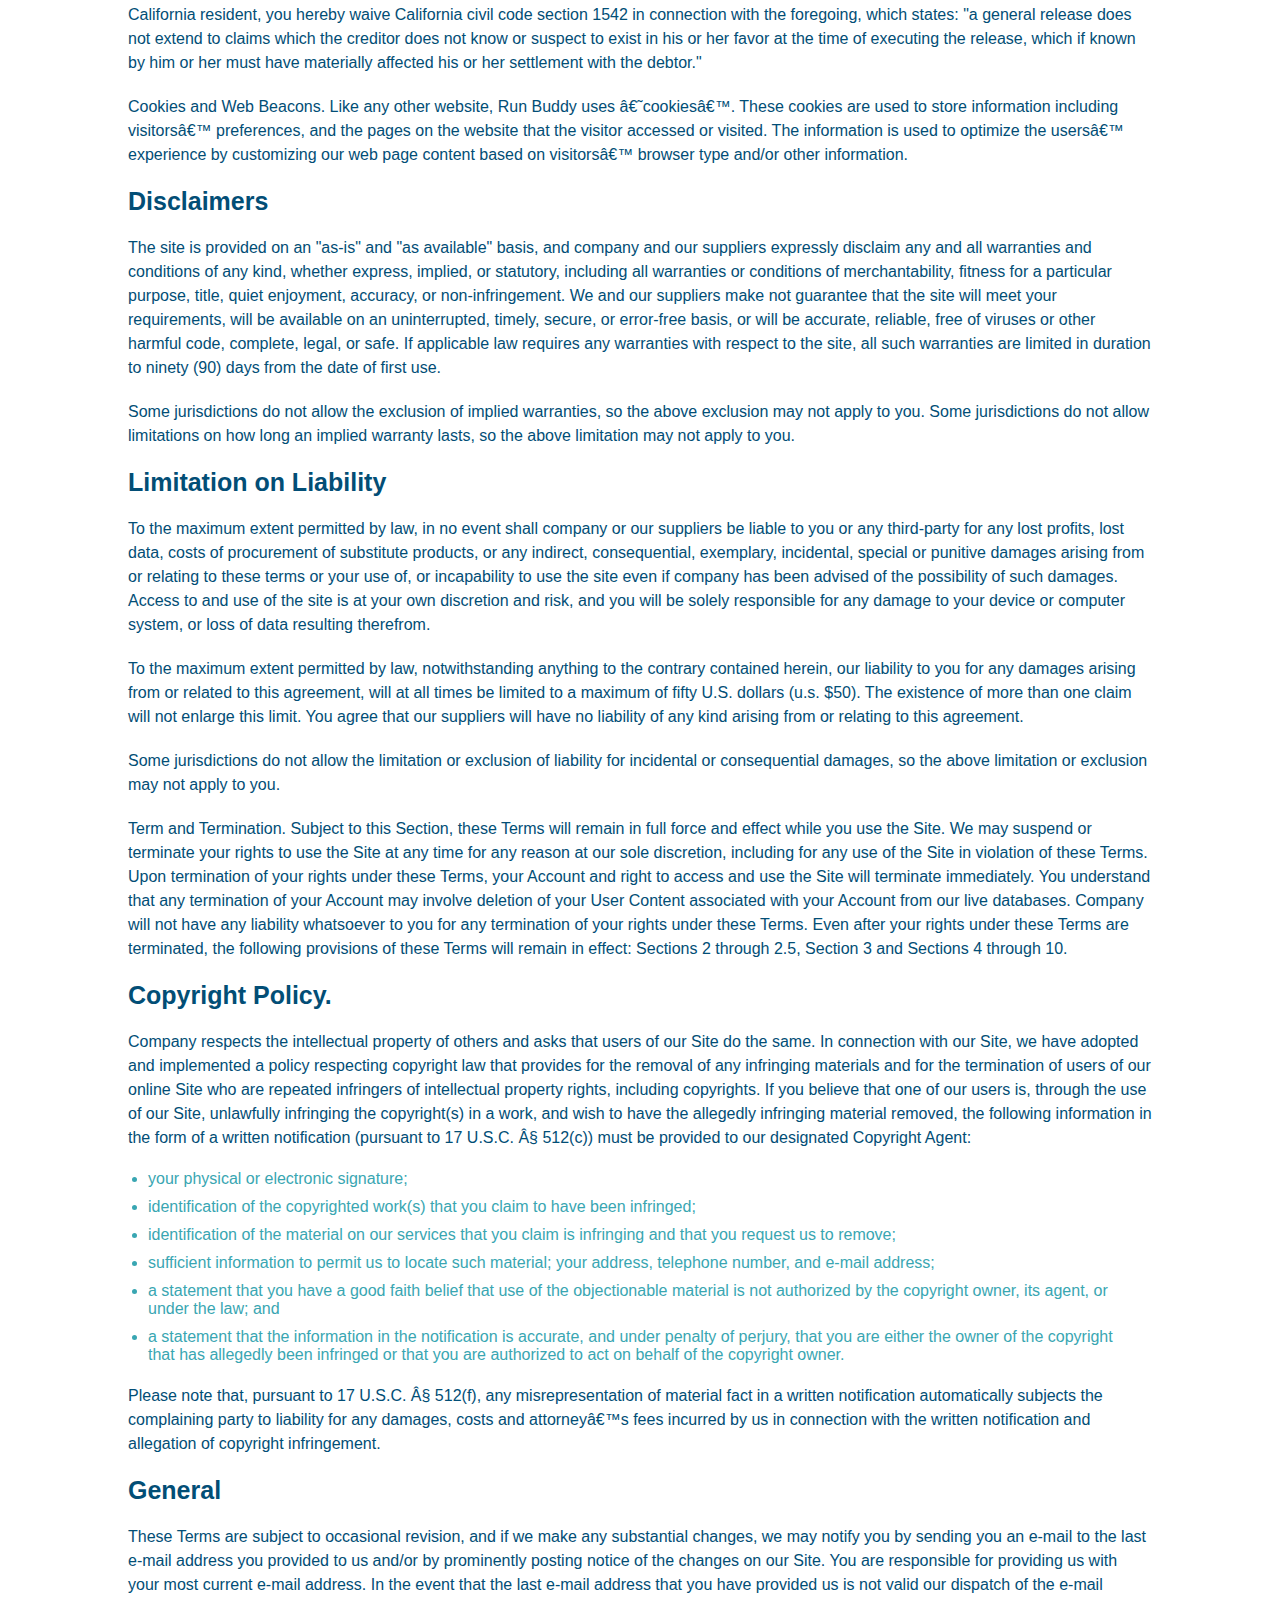
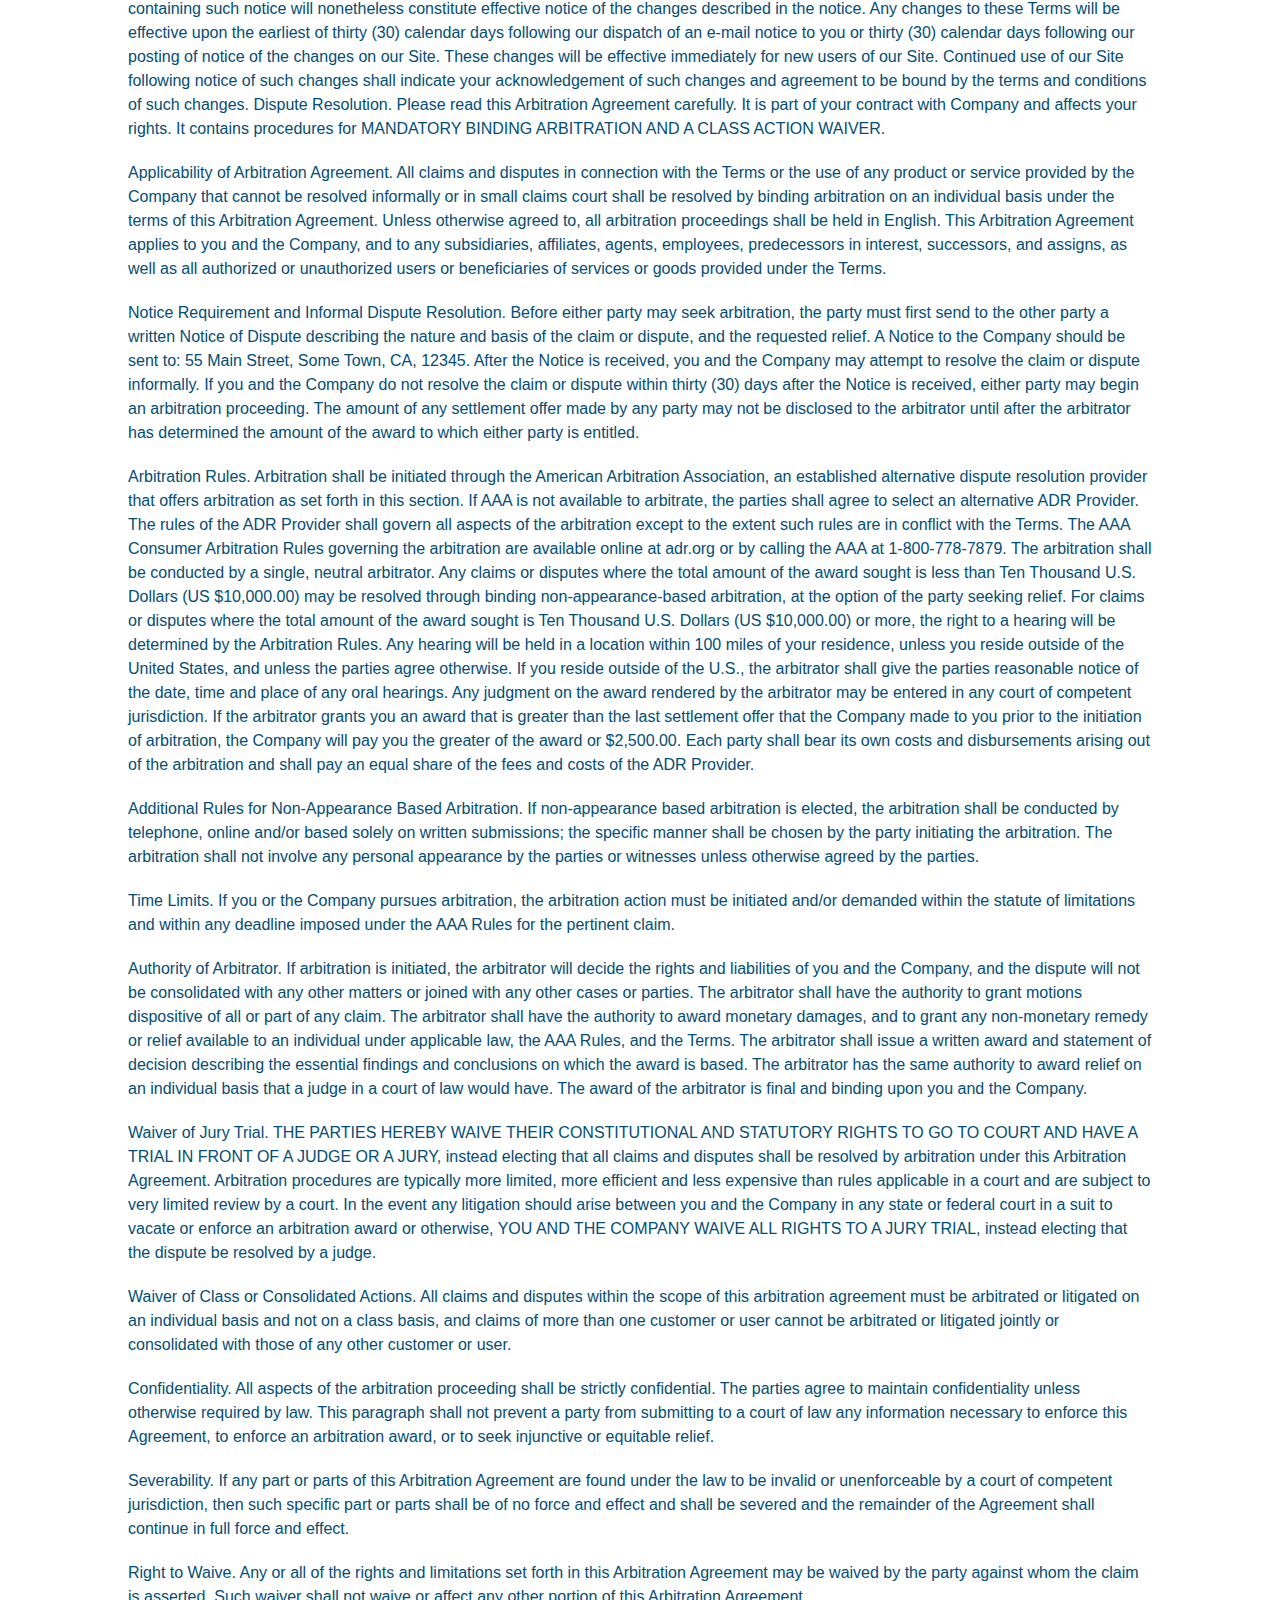
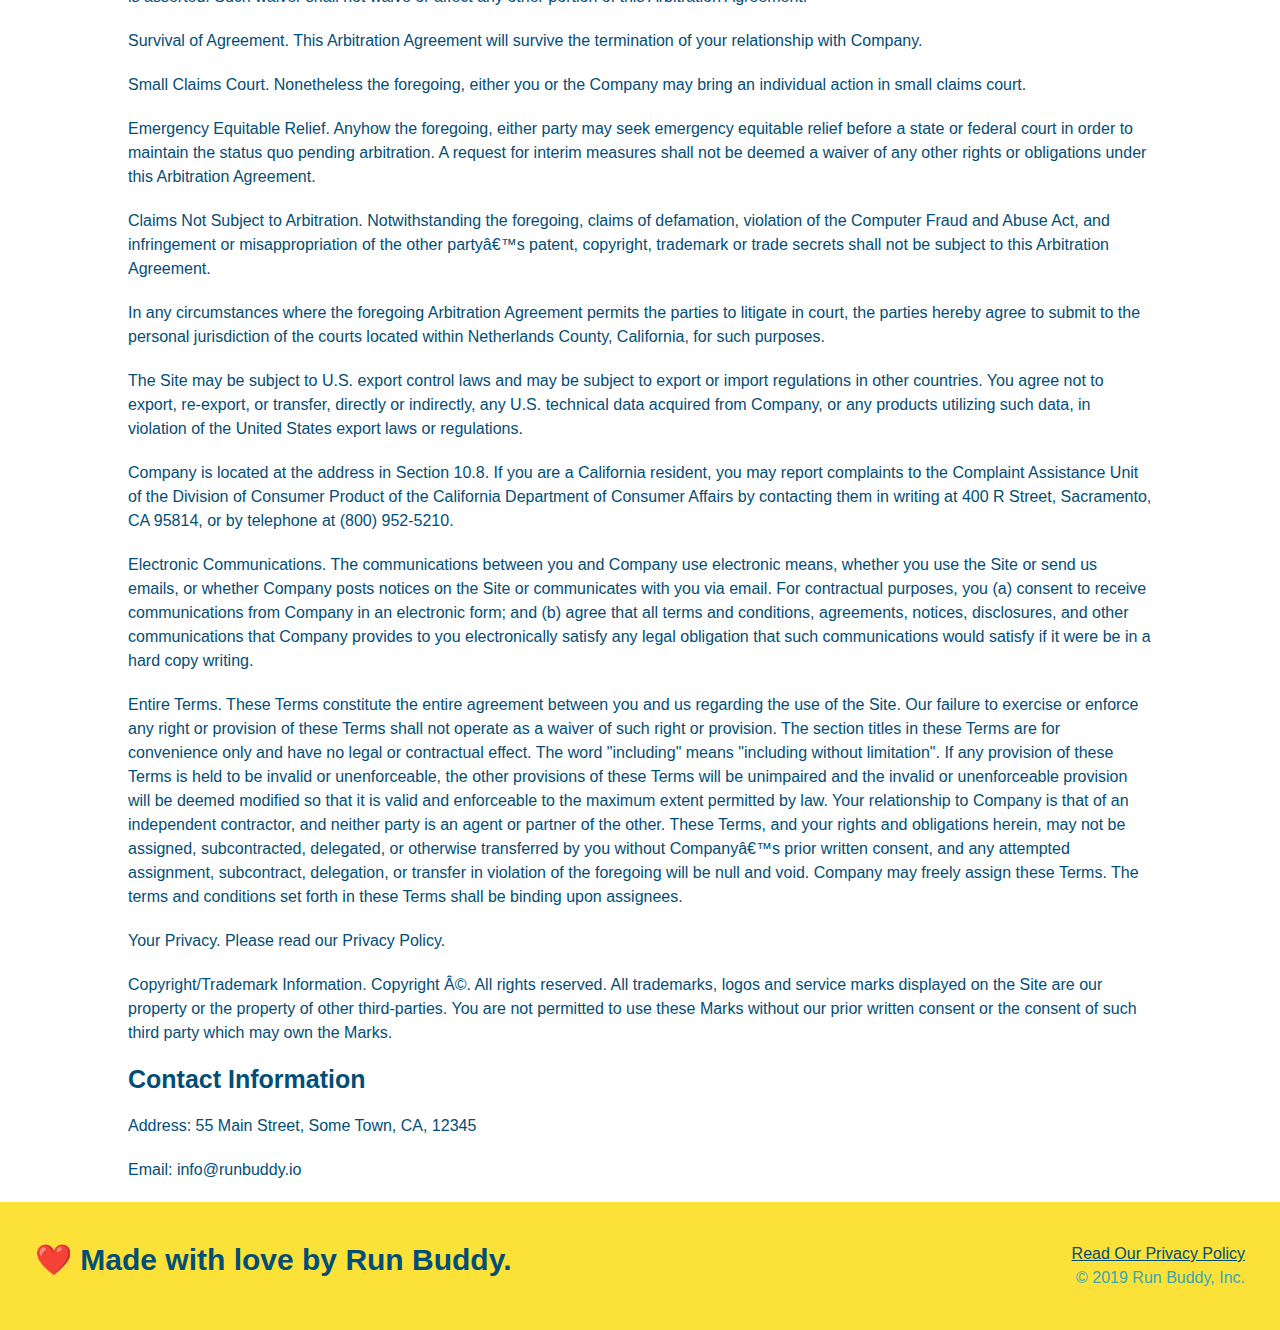
==== commit 9e9ccd95: "add mediaqueries" ====
--- a/privacy-policy.html
+++ b/privacy-policy.html
@@ -4,7 +4,7 @@
     <title>Privacy Policy - Run Buddy</title>
     <link rel="stylesheet" href="./assets/css/style.css" />
     <link rel="stylesheet" href="./assets/css/secondary-styles.css" />
-   
+    <meta name="viewport" content="width=device-width, initial-scale=1.0" />
   </head>
   <body>
     <header>
--- a/assets/css/style.css
+++ b/assets/css/style.css
@@ -6,7 +6,9 @@
 header {
     padding: 20px 35px;
     background-color: #39a6b2;
-
+    display: flex;
+    justify-content: space-between;
+    flex-wrap: wrap;
    
   }
 header h1 {
@@ -14,7 +16,8 @@
     font-size: 36px;
     color: #fce138;
     margin: 0;
-    display: inline;
+    display: flex;
+  
   }
   
 header a {
@@ -22,16 +25,20 @@
     color: #fce138;
   }
 header nav {
-    float: right;
+  
     margin: 7px 0;
   }
-header nav ul li {
-    display: inline;
+  header nav ul {
+    display: flex;
+    flex-wrap: wrap;
+    justify-content: space-between;
+    align-items: center;
+    list-style: none;
   }
 header nav ul li a {
-    margin: 0 30px;
+  padding: 10px 15px;
     font-weight: lighter;
-    font-size: 22px;
+    font-size: 1.55vw;
   }
 body {
     color: #39a6b2;
@@ -41,15 +48,18 @@
     background: #fce138;
     width: 100%;
     padding: 40px 35px;
+    display: flex;
+    justify-content: space-between;
+    flex-wrap: wrap;
   }
   footer h2 {
-    display: inline;
+   
     color: #024e76;
     font-size: 30px;
     margin: 0;
   }
   footer div {
-    float: right;
+    
     line-height: 1.5;
     text-align: right;
   }
@@ -61,20 +71,20 @@
   }
   .hero {
     background-image: url("../images/hero-bg.jpg");
-    height: 600px;
     background-size: cover;
     background-position: center;
-    position: relative;
+    display: flex;
+    justify-content:center;
+    flex-wrap: wrap;
+    align-items: flex-start
   }
   .hero-form {
     background-color:#fce138;
-    padding: 20px;
-    width: 500px;
+    padding: 20px;  
     color:#024e76;
     border: solid 3px #024e76;
-    position: absolute;
-    bottom: 120px;
-    right: 140px;
+    width: 40%;
+    margin: 3.5%;
   }
   .hero-form h3 {
     font-size: 24px;
@@ -102,9 +112,20 @@
     padding: 10px 20px;
     font-size: 16px;
   }
-  .intro {
-    text-align: center;
-  }
+  .hero-cta {
+    width: 35%;
+    text-align: right;
+    margin: 3.5%;
+    color: #fff;
+    font-size: 18px;
+    line-height: 1.2;
+  }
+  .hero-cta h2 {
+    font-style: italic;
+    font-size: 55px;
+    color: #fce138;
+  }
+ 
  
   .intro p {
     line-height: 1.7;
@@ -112,18 +133,30 @@
     width: 80%;
     font-size: 20px;
     margin: 0 auto;
+    text-align: center
   }
   .steps {
+    
+    background: #fce138;
+  }
+  .step {
+    margin: 50px auto;
+    padding-bottom: 50px;
+    width: 80%;
+    border-bottom: 1px solid #39a6b2;
+    display: flex;
+    flex-wrap: wrap;
+    align-items: center;
+    justify-content: space-between;
+  }
+  .section-title {
+    font-size: =48px;
+    color: #024e76;
+    border-bottom: 3px solid;
+    padding-bottom: 20px;
     text-align: center;
-    background: #fce138;
-  }
-  .section-title {
-    font-size: 55px;
-    color: #024e76;
-    margin-bottom: 35px;
-    padding: 0 100px 20px 100px;
-    display: inline-block;
-    border-bottom: 3px solid;
+    margin: 0 auto 35px auto;
+    width: 50%
   }
   
   .primary-border {
@@ -133,48 +166,66 @@
   .secondary-border {
     border-color: #39a6b2;
   }
-  .steps div {
-    margin-bottom: 80px;
-  }
-  
-  .steps img {
-    width: 15%;
-    margin: 10px 0;
-  }
-  
-  .steps h3 {
+
+  
+  .step h3 {
     color: #024e76;
     font-size: 46px;
-    margin-top: 10px;
-  }
-  
-  .steps p {
+    flex: 1 30%;
+  }
+  .step-info{
+    flex: 2 70%;
+    display: flex;
+
+    flex-wrap: wrap;
+
+    align-items: center;
+  }
+  .step-text {
+    flex: 12;
+  }
+  
+  .step-text p {
     color: #39a6b2;
-    font-size: 23px;
-  }
-  .steps span {
-    font-size: 38px;
+    font-size: 18px;
+  }
+
+  .step-text h4 {
+    font-size: 26px;
+    line-height: 1.5;
+    color: #024e76;
+  }
+  .step-img {
+    flex: 1 12%;
+    margin-right: 20px;
+  }
+  .step-img img {
+    max-width: 100%;
   }
   .trainers {
-    text-align: center;
+    width: 100%;
+  margin: 0 auto;
+  display: flex;
+  flex-wrap: wrap;
+  justify-content: space-around;
   }
   
   .trainer {
-    width: 900px;
-    margin: 0 auto 30px auto;
+  
+    margin: 0 auto 20px auto;
     background: #024e76;
     color: #fce138;
-    overflow: auto;
+    flex: 1
 }
 .trainer img {
-  width: 35%;
-  float: left;
+  width: 100%;
+ 
 }
 
 .trainer-bio {
-  padding: 35px;
-  float: left;
-  width: 65%;
+  padding: 25px;
+  
+  line-height: 1.3;
 }
 .text-left {
   text-align: left;
@@ -184,38 +235,45 @@
   text-align: right;
 }
 .trainer-bio h3 {
-  font-size: 32px;
-  margin-bottom: 8px;
+  font-size: 28px;
+  
 }
 
 .trainer-bio h4 {
   font-weight: lighter;
-  font-size: 26px;
-  margin-bottom: 25px;
+  font-size: 22px;
+  margin-bottom: 15px;
 }
 
 .trainer-bio p {
   font-size: 17px;
-  line-height: 1.3;
+ 
 }
 
 .contact {
-  text-align: center;
+ 
   background: #024e76;
 }
 .contact h2 {
   color: #fce138;
 }
+.contact-info{
+  display: flex;
+
+  justify-content: space-between;
+
+  flex-wrap: wrap;
+}
+.contact-info > * {
+  flex: 1;
+  margin: 15px;
+}
 .contact-info iframe {
-  width: 400px;
+ 
   height: 400px;
 }
 .contact-info div {
-  width: 410px;
-  display: inline-block;
-  vertical-align: top;
-  text-align: left;
-  margin: 30px 0 0 60px;
+  
   color: white;
 }
 
@@ -227,10 +285,58 @@
 .contact-info p, .contact-info address {
   margin: 20px 0;
   line-height: 1.5;
-  font-size: 20px;
+  font-size: 16px;
   font-style: normal;
 }
-
+.contact-form input, .contact-form textarea{
+  border: 1px solid #2f2f30;
+
+  display: block;
+
+padding: 7px 15px;
+
+font-size: 16px;
+
+color: #024e76;
+
+width: 100%;
+
+margin-bottom: 15px;
+
+margin-top : 5px;
+}
+.contact-form button{
+  width: 100%;
+
+border: none;
+
+background: #fce138;
+
+color: #024e76;
+
+text-align: center;
+
+padding: 15px 0;
+
+font-size: 16px;
+}
 .contact-info a {
   color: #fce138;
 }
+.flex-row {
+  display: flex;
+}
+/* MEDIA QUERY FOR SMALLER DESKTOP SCREENS AND SMALLER */
+@media screen and (max-width: 980px) {
+
+}
+
+/* MEDIA QUERY FOR TABLETS AND SMALLER */
+@media screen and (max-width: 768px) {
+  
+}
+
+/* MEDIA QUERY FOR MOBILE PHONES AND SMALLER */
+@media screen and (max-width: 575px) {
+
+}
